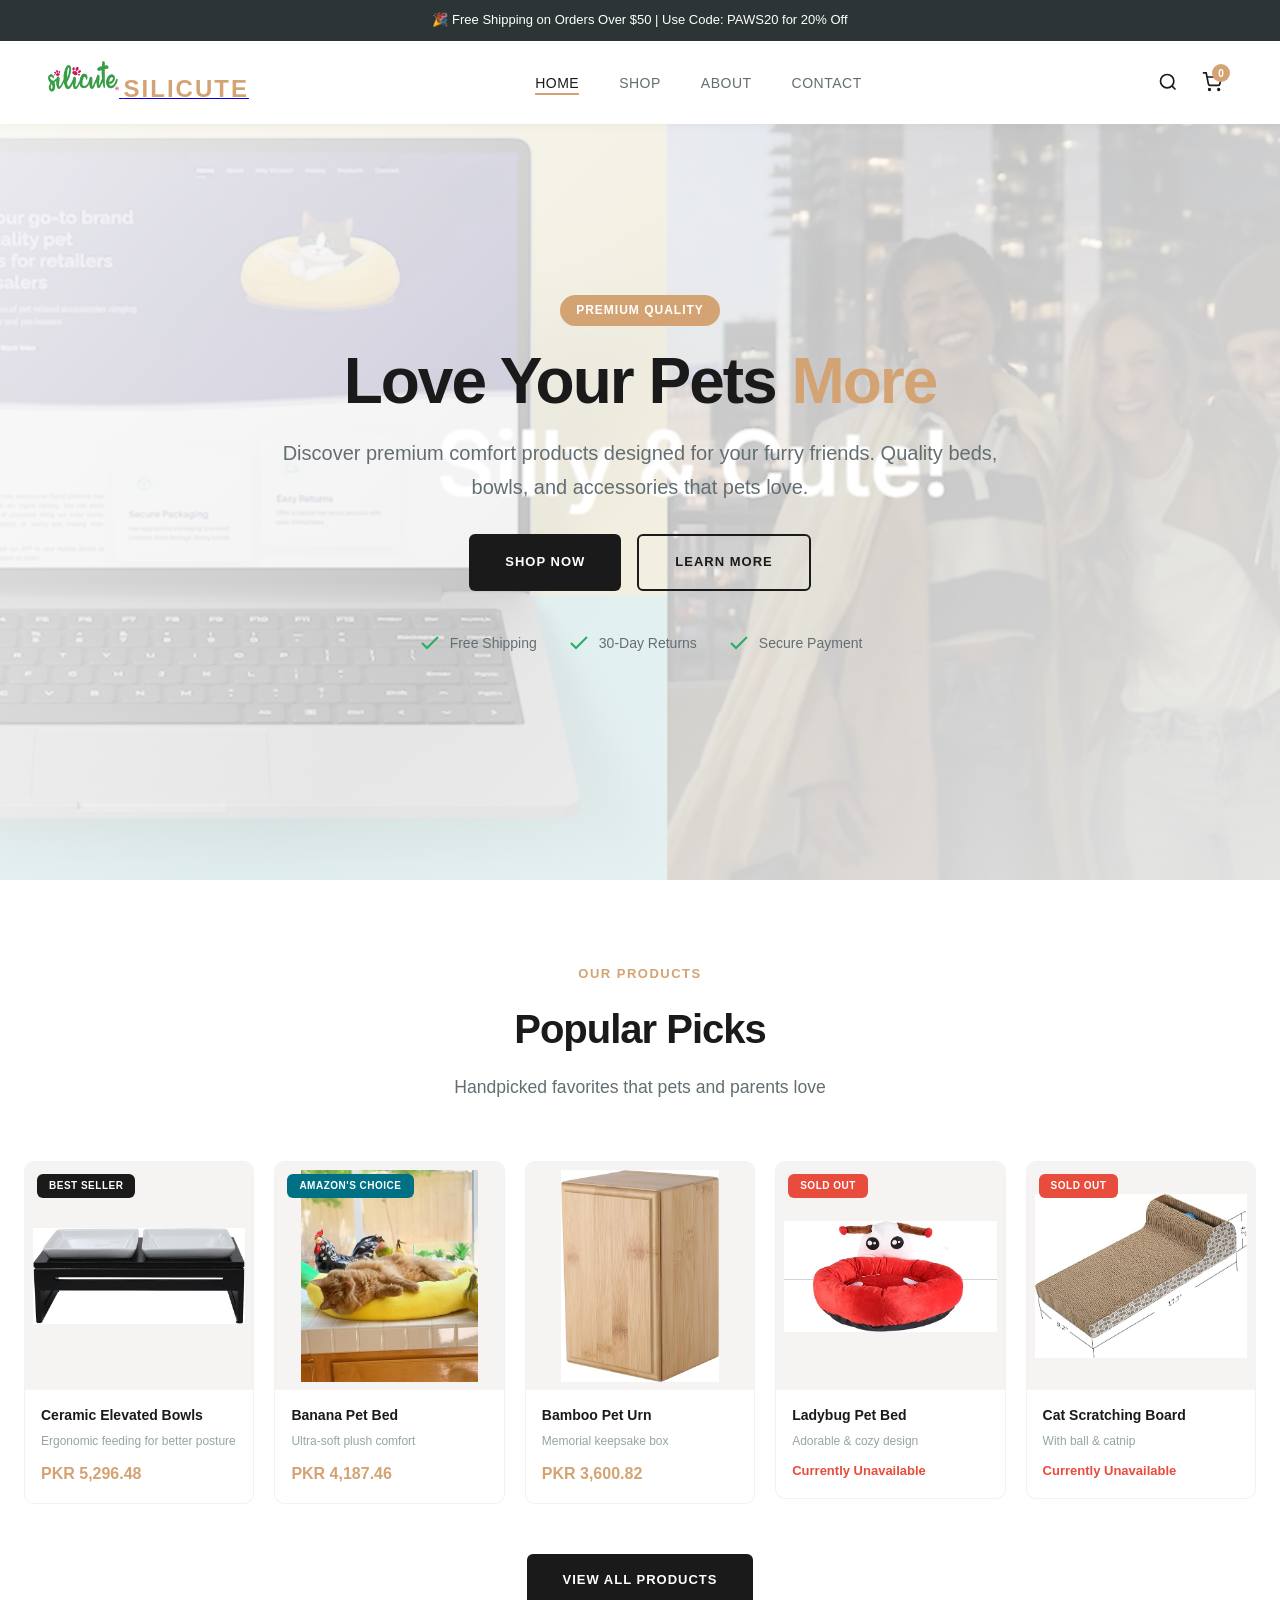
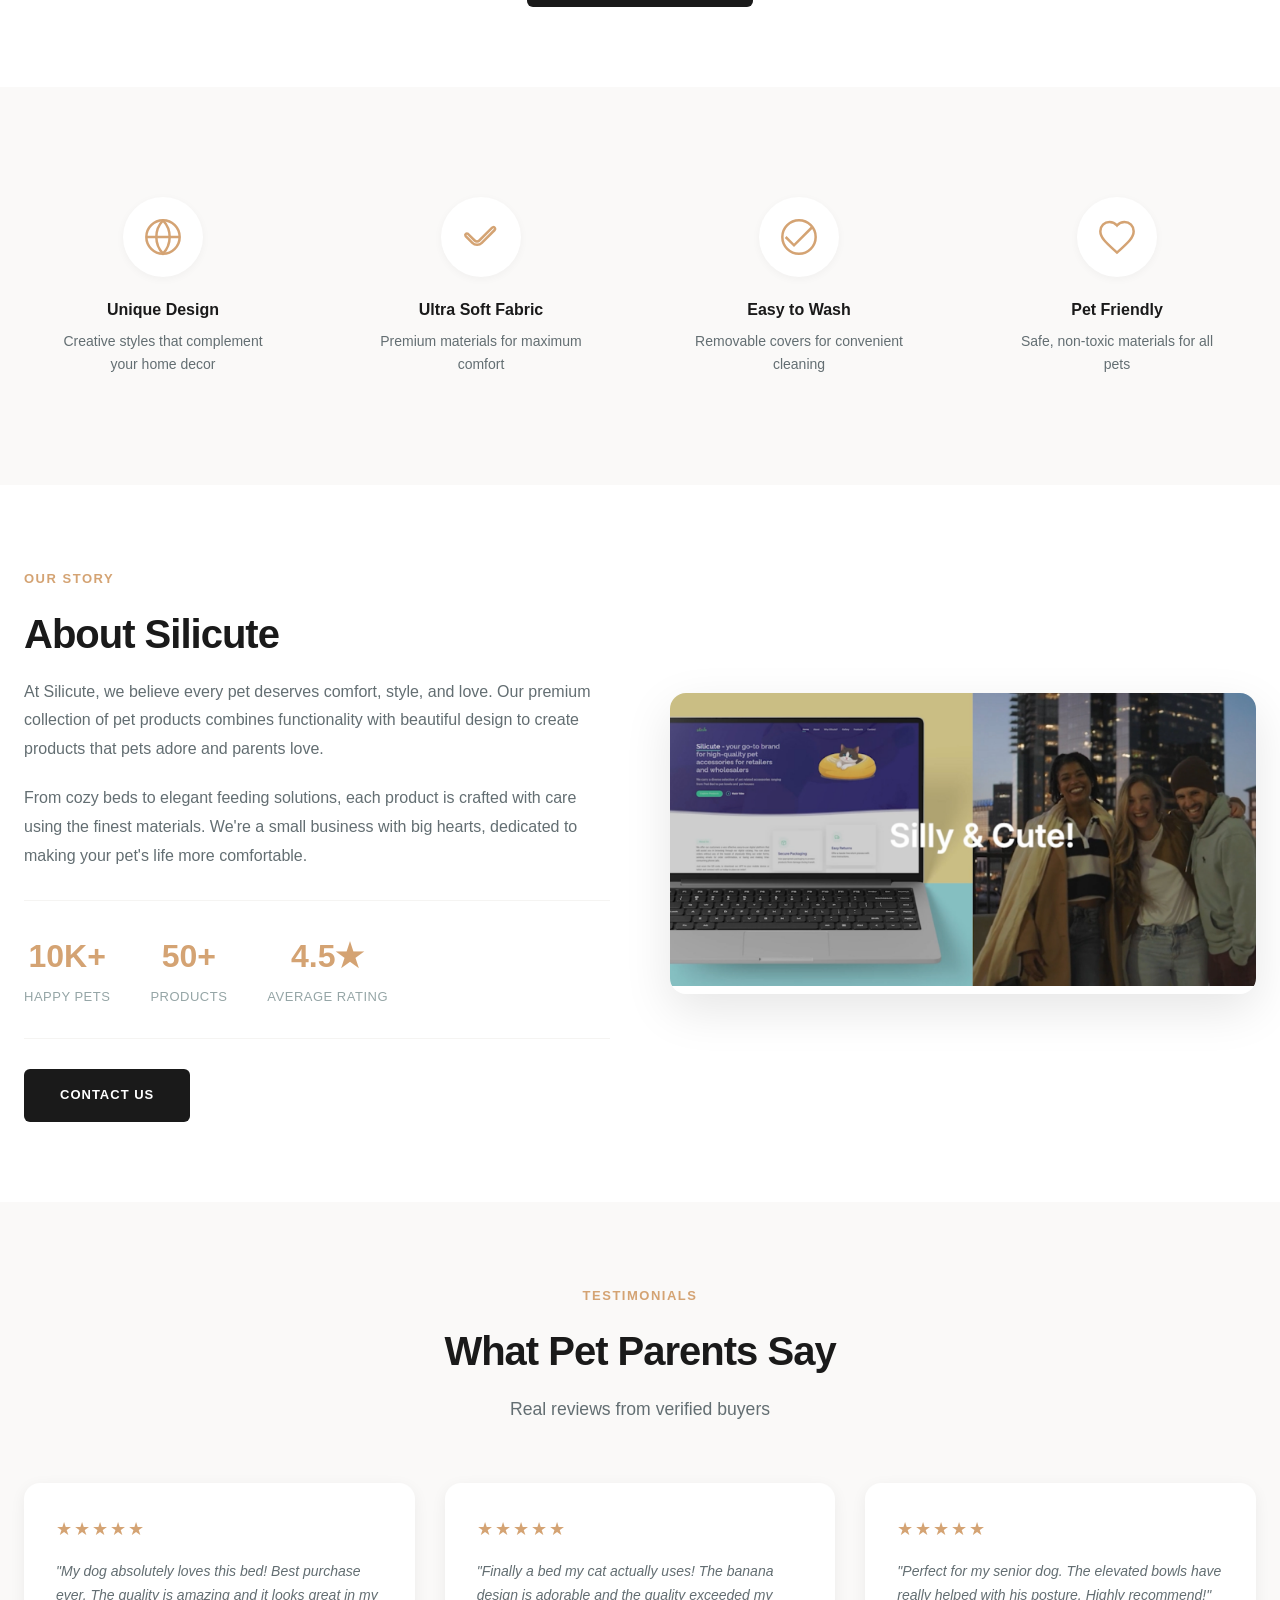
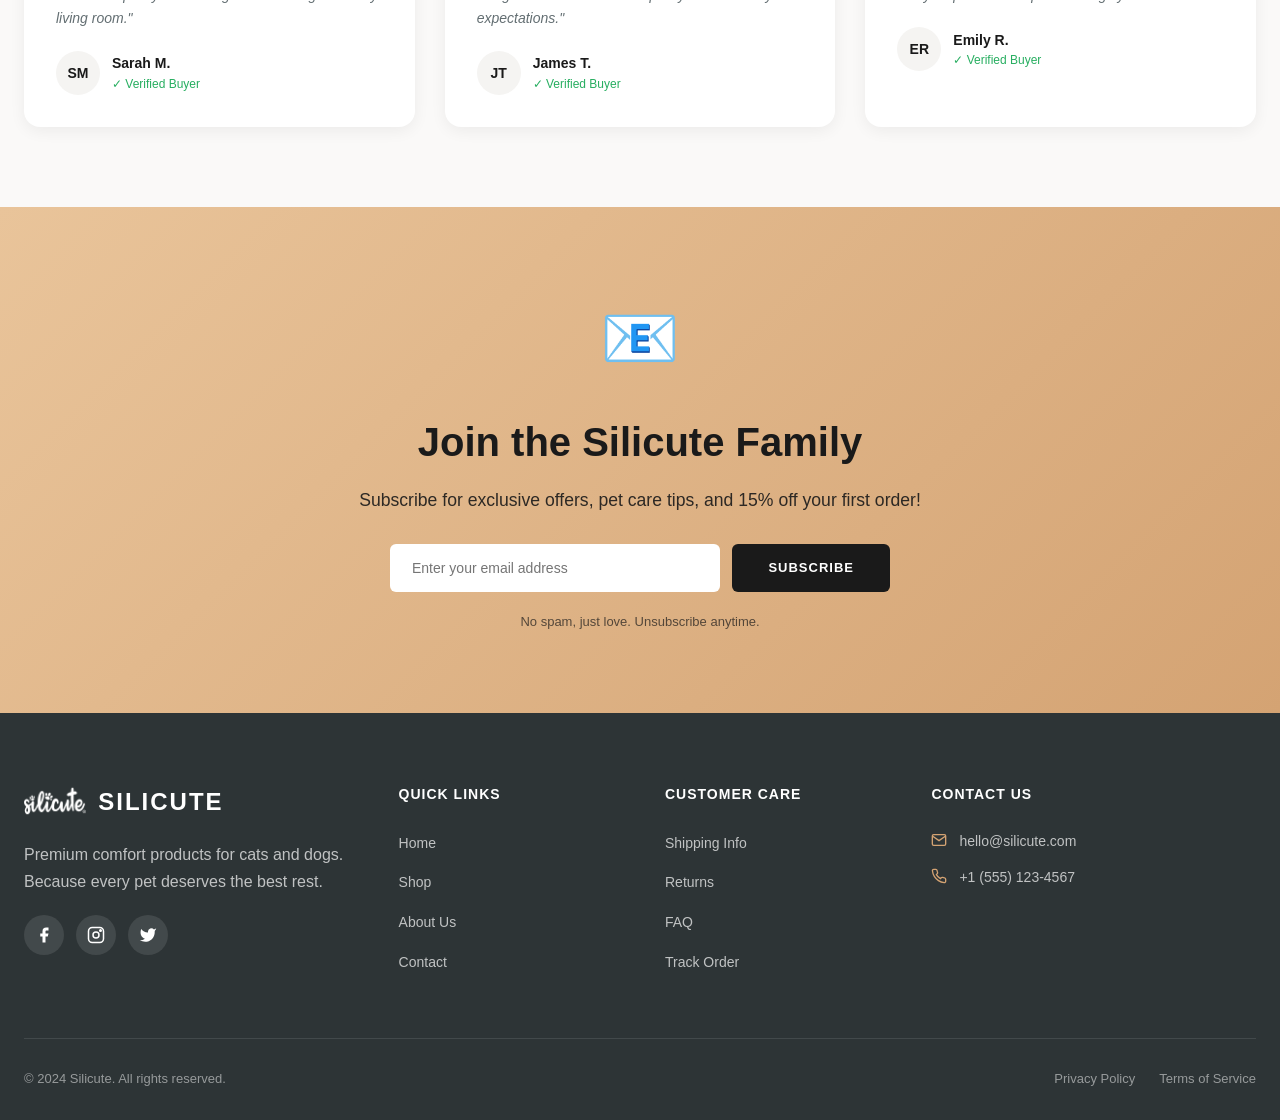
==== index.html @ 195d75b4 "first commit" ====
<!DOCTYPE html>
<html lang="en">
<head>
    <meta charset="UTF-8">
    <meta name="viewport" content="width=device-width, initial-scale=1.0">
    <title>Silicute - Premium Pet Comfort Products | Free Shipping</title>
    <meta name="description" content="Shop premium pet comfort products at Silicute. Dog beds, cat beds, pet bowls, urns & more. Free shipping on orders over $50.">
    <link rel="stylesheet" href="css/style.css">
</head>
<body>

    <!-- ============================================
         HEADER / NAVIGATION
    ============================================= -->
    <header class="header" id="header">
        <div class="top-bar">
            <div class="container">
                <p>🎉 Free Shipping on Orders Over $50 | Use Code: PAWS20 for 20% Off</p>
            </div>
        </div>
        <div class="container">
            <nav class="navbar">
                <div class="logo">
                    <a href="index.html">
                        <img src="images/logo.png" alt="Silicute" class="logo-img">
                        <span class="logo-text">SILICUTE</span>
                    </a>
                </div>

                <ul class="nav-menu" id="navMenu">
                    <li><a href="#home" class="nav-link active">Home</a></li>
                    <li><a href="#shop" class="nav-link">Shop</a></li>
                    <li><a href="#about" class="nav-link">About</a></li>
                    <li><a href="#contact" class="nav-link">Contact</a></li>
                </ul>

                <div class="nav-icons">
                    <button class="icon-btn search-btn" aria-label="Search">
                        <svg width="20" height="20" viewBox="0 0 24 24" fill="none" stroke="currentColor" stroke-width="2">
                            <circle cx="11" cy="11" r="8"></circle>
                            <path d="M21 21l-4.35-4.35"></path>
                        </svg>
                    </button>
                    <button class="icon-btn cart-btn" aria-label="Cart">
                        <svg width="20" height="20" viewBox="0 0 24 24" fill="none" stroke="currentColor" stroke-width="2">
                            <circle cx="9" cy="21" r="1"></circle>
                            <circle cx="20" cy="21" r="1"></circle>
                            <path d="M1 1h4l2.68 13.39a2 2 0 0 0 2 1.61h9.72a2 2 0 0 0 2-1.61L23 6H6"></path>
                        </svg>
                        <span class="cart-count">0</span>
                    </button>
                    <button class="mobile-toggle" id="mobileToggle">
                        <span></span>
                        <span></span>
                        <span></span>
                    </button>
                </div>
            </nav>
        </div>
    </header>

    <!-- ============================================
         HERO SECTION
    ============================================= -->
    <section class="hero" id="home">
        <div class="hero-bg">
            <img src="images/banner.jpg" alt="Happy pets with Silicute products">
            <div class="hero-overlay"></div>
        </div>
        <div class="container">
            <div class="hero-content">
                <span class="hero-tag">Premium Quality</span>
                <h1 class="hero-title">Love Your Pets <span>More</span></h1>
                <p class="hero-subtitle">Discover premium comfort products designed for your furry friends. Quality beds, bowls, and accessories that pets love.</p>
                <div class="hero-buttons">
                    <a href="#shop" class="btn btn-primary">Shop Now</a>
                    <a href="#about" class="btn btn-outline">Learn More</a>
                </div>
                <div class="hero-features">
                    <div class="hero-feature">
                        <svg width="24" height="24" viewBox="0 0 24 24" fill="none" stroke="currentColor" stroke-width="2">
                            <polyline points="20 6 9 17 4 12"></polyline>
                        </svg>
                        <span>Free Shipping</span>
                    </div>
                    <div class="hero-feature">
                        <svg width="24" height="24" viewBox="0 0 24 24" fill="none" stroke="currentColor" stroke-width="2">
                            <polyline points="20 6 9 17 4 12"></polyline>
                        </svg>
                        <span>30-Day Returns</span>
                    </div>
                    <div class="hero-feature">
                        <svg width="24" height="24" viewBox="0 0 24 24" fill="none" stroke="currentColor" stroke-width="2">
                            <polyline points="20 6 9 17 4 12"></polyline>
                        </svg>
                        <span>Secure Payment</span>
                    </div>
                </div>
            </div>
        </div>
    </section>

    <!-- ============================================
         POPULAR PICKS SECTION
    ============================================= -->
    <section class="popular-picks section" id="shop">
        <div class="container">
            <div class="section-header">
                <span class="section-tag">Our Products</span>
                <h2 class="section-title">Popular Picks</h2>
                <p class="section-subtitle">Handpicked favorites that pets and parents love</p>
            </div>

            <div class="products-grid">
                <!-- Product 1 -->
                <a href="product-detail.html" class="product-card-link">
                    <div class="product-card">
                        <div class="product-image">
                            <img src="images/product-1 (1).jpg" alt="Ceramic Elevated Bowls">
                            <span class="badge">Best Seller</span>
                        </div>
                        <div class="product-info">
                            <h3 class="product-name">Ceramic Elevated Bowls</h3>
                            <p class="product-desc">Ergonomic feeding for better posture</p>
                            <div class="product-price">PKR 5,296.48</div>
                        </div>
                    </div>
                </a>

                <!-- Product 2 -->
                <a href="product-detail-2.html" class="product-card-link">
                    <div class="product-card">
                        <div class="product-image">
                            <img src="images/Product2(1).jpg" alt="Banana Pet Bed">
                            <span class="badge amazon">Amazon's Choice</span>
                        </div>
                        <div class="product-info">
                            <h3 class="product-name">Banana Pet Bed</h3>
                            <p class="product-desc">Ultra-soft plush comfort</p>
                            <div class="product-price">PKR 4,187.46</div>
                        </div>
                    </div>
                </a>

                <!-- Product 3 -->
                <a href="product-detail-3.html" class="product-card-link">
                    <div class="product-card">
                        <div class="product-image">
                            <img src="images/Product3(1).jpg" alt="Bamboo Pet Urn">
                        </div>
                        <div class="product-info">
                            <h3 class="product-name">Bamboo Pet Urn</h3>
                            <p class="product-desc">Memorial keepsake box</p>
                            <div class="product-price">PKR 3,600.82</div>
                        </div>
                    </div>
                </a>

                <!-- Product 4 -->
                <a href="product-detail-4.html" class="product-card-link">
                    <div class="product-card">
                        <div class="product-image">
                            <img src="images/Product4(1).jpg" alt="Ladybug Pet Bed">
                            <span class="badge sold-out">Sold Out</span>
                        </div>
                        <div class="product-info">
                            <h3 class="product-name">Ladybug Pet Bed</h3>
                            <p class="product-desc">Adorable & cozy design</p>
                            <div class="product-price sold-out-text">Currently Unavailable</div>
                        </div>
                    </div>
                </a>

                <!-- Product 5 -->
                <a href="product-detail-5.html" class="product-card-link">
                    <div class="product-card">
                        <div class="product-image">
                            <img src="images/Product5(1).jpg" alt="Cat Scratching Board">
                            <span class="badge sold-out">Sold Out</span>
                        </div>
                        <div class="product-info">
                            <h3 class="product-name">Cat Scratching Board</h3>
                            <p class="product-desc">With ball & catnip</p>
                            <div class="product-price sold-out-text">Currently Unavailable</div>
                        </div>
                    </div>
                </a>
            </div>

            <div class="section-cta">
                <a href="#shop" class="btn btn-primary">View All Products</a>
            </div>
        </div>
    </section>

    <!-- ============================================
         FEATURES SECTION
    ============================================= -->
    <section class="features section">
        <div class="container">
            <div class="features-grid">
                <div class="feature-item">
                    <div class="feature-icon">
                        <svg width="40" height="40" viewBox="0 0 24 24" fill="none" stroke="currentColor" stroke-width="1.5">
                            <circle cx="12" cy="12" r="10"></circle>
                            <path d="M12 2a14.5 14.5 0 0 0 0 20 14.5 14.5 0 0 0 0-20"></path>
                            <path d="M2 12h20"></path>
                        </svg>
                    </div>
                    <h3>Unique Design</h3>
                    <p>Creative styles that complement your home decor</p>
                </div>
                <div class="feature-item">
                    <div class="feature-icon">
                        <svg width="40" height="40" viewBox="0 0 24 24" fill="none" stroke="currentColor" stroke-width="1.5">
                            <path d="M20.2 7.8l-7.7 7.7a4 4 0 0 1-5.7 0l-4-4a1 1 0 0 1 1.4-1.4l4 4a2 2 0 0 0 2.8 0l7.7-7.7a1 1 0 0 1 1.5 1.4z"></path>
                        </svg>
                    </div>
                    <h3>Ultra Soft Fabric</h3>
                    <p>Premium materials for maximum comfort</p>
                </div>
                <div class="feature-item">
                    <div class="feature-icon">
                        <svg width="40" height="40" viewBox="0 0 24 24" fill="none" stroke="currentColor" stroke-width="1.5">
                            <polyline points="20 6 9 17 4 12"></polyline>
                            <circle cx="12" cy="12" r="10"></circle>
                        </svg>
                    </div>
                    <h3>Easy to Wash</h3>
                    <p>Removable covers for convenient cleaning</p>
                </div>
                <div class="feature-item">
                    <div class="feature-icon">
                        <svg width="40" height="40" viewBox="0 0 24 24" fill="none" stroke="currentColor" stroke-width="1.5">
                            <path d="M12 21.35l-1.45-1.32C5.4 15.36 2 12.28 2 8.5 2 5.42 4.42 3 7.5 3c1.74 0 3.41.81 4.5 2.09C13.09 3.81 14.76 3 16.5 3 19.58 3 22 5.42 22 8.5c0 3.78-3.4 6.86-8.55 11.54L12 21.35z"></path>
                        </svg>
                    </div>
                    <h3>Pet Friendly</h3>
                    <p>Safe, non-toxic materials for all pets</p>
                </div>
            </div>
        </div>
    </section>

    <!-- ============================================
         ABOUT SECTION
    ============================================= -->
    <section class="about section" id="about">
        <div class="container">
            <div class="about-grid">
                <div class="about-content">
                    <span class="section-tag">Our Story</span>
                    <h2 class="section-title">About Silicute</h2>
                    <p class="about-text">
                        At Silicute, we believe every pet deserves comfort, style, and love. 
                        Our premium collection of pet products combines functionality with 
                        beautiful design to create products that pets adore and parents love.
                    </p>
                    <p class="about-text">
                        From cozy beds to elegant feeding solutions, each product is crafted 
                        with care using the finest materials. We're a small business with 
                        big hearts, dedicated to making your pet's life more comfortable.
                    </p>
                    <div class="about-stats">
                        <div class="stat">
                            <span class="stat-number">10K+</span>
                            <span class="stat-label">Happy Pets</span>
                        </div>
                        <div class="stat">
                            <span class="stat-number">50+</span>
                            <span class="stat-label">Products</span>
                        </div>
                        <div class="stat">
                            <span class="stat-number">4.5★</span>
                            <span class="stat-label">Average Rating</span>
                        </div>
                    </div>
                    <a href="#contact" class="btn btn-primary">Contact Us</a>
                </div>
                <div class="about-image">
                    <img src="images/banner.jpg" alt="About Silicute">
                </div>
            </div>
        </div>
    </section>

    <!-- ============================================
         TESTIMONIALS SECTION
    ============================================= -->
    <section class="testimonials section">
        <div class="container">
            <div class="section-header">
                <span class="section-tag">Testimonials</span>
                <h2 class="section-title">What Pet Parents Say</h2>
                <p class="section-subtitle">Real reviews from verified buyers</p>
            </div>

            <div class="testimonials-grid">
                <div class="testimonial-card">
                    <div class="testimonial-rating">★★★★★</div>
                    <p class="testimonial-text">"My dog absolutely loves this bed! Best purchase ever. The quality is amazing and it looks great in my living room."</p>
                    <div class="testimonial-author">
                        <div class="author-avatar">SM</div>
                        <div class="author-info">
                            <span class="author-name">Sarah M.</span>
                            <span class="verified">✓ Verified Buyer</span>
                        </div>
                    </div>
                </div>

                <div class="testimonial-card">
                    <div class="testimonial-rating">★★★★★</div>
                    <p class="testimonial-text">"Finally a bed my cat actually uses! The banana design is adorable and the quality exceeded my expectations."</p>
                    <div class="testimonial-author">
                        <div class="author-avatar">JT</div>
                        <div class="author-info">
                            <span class="author-name">James T.</span>
                            <span class="verified">✓ Verified Buyer</span>
                        </div>
                    </div>
                </div>

                <div class="testimonial-card">
                    <div class="testimonial-rating">★★★★★</div>
                    <p class="testimonial-text">"Perfect for my senior dog. The elevated bowls have really helped with his posture. Highly recommend!"</p>
                    <div class="testimonial-author">
                        <div class="author-avatar">ER</div>
                        <div class="author-info">
                            <span class="author-name">Emily R.</span>
                            <span class="verified">✓ Verified Buyer</span>
                        </div>
                    </div>
                </div>
            </div>
        </div>
    </section>

    <!-- ============================================
         NEWSLETTER SECTION
    ============================================= -->
    <section class="newsletter section">
        <div class="container">
            <div class="newsletter-content">
                <div class="newsletter-icon">📧</div>
                <h2 class="newsletter-title">Join the Silicute Family</h2>
                <p class="newsletter-desc">Subscribe for exclusive offers, pet care tips, and 15% off your first order!</p>
                <form class="newsletter-form" id="newsletterForm">
                    <div class="form-group">
                        <input type="email" class="email-input" id="emailInput" placeholder="Enter your email address" required>
                        <button type="submit" class="btn btn-primary">Subscribe</button>
                    </div>
                </form>
                <p class="newsletter-note">No spam, just love. Unsubscribe anytime.</p>
            </div>
        </div>
    </section>

    <!-- ============================================
         FOOTER
    ============================================= -->
    <footer class="footer" id="contact">
        <div class="container">
            <div class="footer-grid">
                <div class="footer-col">
                    <div class="footer-logo">
                        <img src="images/logo.png" alt="Silicute">
                        <span class="logo-text">SILICUTE</span>
                    </div>
                    <p class="footer-desc">Premium comfort products for cats and dogs. Because every pet deserves the best rest.</p>
                    <div class="social-links">
                        <a href="#" class="social-link" aria-label="Facebook">
                            <svg width="18" height="18" viewBox="0 0 24 24" fill="currentColor">
                                <path d="M18 2h-3a5 5 0 0 0-5 5v3H7v4h3v8h4v-8h3l1-4h-4V7a1 1 0 0 1 1-1h3z"/>
                            </svg>
                        </a>
                        <a href="#" class="social-link" aria-label="Instagram">
                            <svg width="18" height="18" viewBox="0 0 24 24" fill="none" stroke="currentColor" stroke-width="2">
                                <rect x="2" y="2" width="20" height="20" rx="5"/>
                                <circle cx="12" cy="12" r="4"/>
                                <circle cx="18" cy="6" r="1" fill="currentColor"/>
                            </svg>
                        </a>
                        <a href="#" class="social-link" aria-label="Twitter">
                            <svg width="18" height="18" viewBox="0 0 24 24" fill="currentColor">
                                <path d="M23 3a10.9 10.9 0 0 1-3.14 1.53 4.48 4.48 0 0 0-7.86 3v1A10.66 10.66 0 0 1 3 4s-4 9 5 13a11.64 11.64 0 0 1-7 2c9 5 20 0 20-11.5a4.5 4.5 0 0 0-.08-.83A7.72 7.72 0 0 0 23 3z"/>
                            </svg>
                        </a>
                    </div>
                </div>

                <div class="footer-col">
                    <h4>Quick Links</h4>
                    <ul>
                        <li><a href="#home">Home</a></li>
                        <li><a href="#shop">Shop</a></li>
                        <li><a href="#about">About Us</a></li>
                        <li><a href="#contact">Contact</a></li>
                    </ul>
                </div>

                <div class="footer-col">
                    <h4>Customer Care</h4>
                    <ul>
                        <li><a href="#">Shipping Info</a></li>
                        <li><a href="#">Returns</a></li>
                        <li><a href="#">FAQ</a></li>
                        <li><a href="#">Track Order</a></li>
                    </ul>
                </div>

                <div class="footer-col">
                    <h4>Contact Us</h4>
                    <ul class="contact-list">
                        <li>
                            <svg width="16" height="16" viewBox="0 0 24 24" fill="none" stroke="currentColor" stroke-width="2">
                                <path d="M4 4h16c1.1 0 2 .9 2 2v12c0 1.1-.9 2-2 2H4c-1.1 0-2-.9-2-2V6c0-1.1.9-2 2-2z"></path>
                                <polyline points="22,6 12,13 2,6"></polyline>
                            </svg>
                            <span>hello@silicute.com</span>
                        </li>
                        <li>
                            <svg width="16" height="16" viewBox="0 0 24 24" fill="none" stroke="currentColor" stroke-width="2">
                                <path d="M22 16.92v3a2 2 0 0 1-2.18 2 19.79 19.79 0 0 1-8.63-3.07 19.5 19.5 0 0 1-6-6 19.79 19.79 0 0 1-3.07-8.67A2 2 0 0 1 4.11 2h3a2 2 0 0 1 2 1.72 12.84 12.84 0 0 0 .7 2.81 2 2 0 0 1-.45 2.11L8.09 9.91a16 16 0 0 0 6 6l1.27-1.27a2 2 0 0 1 2.11-.45 12.84 12.84 0 0 0 2.81.7A2 2 0 0 1 22 16.92z"></path>
                            </svg>
                            <span>+1 (555) 123-4567</span>
                        </li>
                    </ul>
                </div>
            </div>

            <div class="footer-bottom">
                <p>&copy; 2024 Silicute. All rights reserved.</p>
                <div class="footer-legal">
                    <a href="#">Privacy Policy</a>
                    <a href="#">Terms of Service</a>
                </div>
            </div>
        </div>
    </footer>

    <!-- Toast Notification -->
    <div class="toast" id="toast">
        <span class="toast-icon">✓</span>
        <span class="toast-msg">Added to cart!</span>
    </div>

    <script src="js/script.js"></script>
</body>
</html>
---- css/style.css ----
/* ============================================
   SILICUTE - Premium Pet Comfort Products
   Professional E-commerce Design
   ============================================ */

:root {
    /* Colors */
    --primary: #2d3436;
    --primary-dark: #1a1a1a;
    --accent: #d4a373;
    --accent-light: #e9c49a;
    --accent-dark: #b8956a;
    
    --text-dark: #1a1a1a;
    --text-medium: #636e72;
    --text-light: #95a5a6;
    
    --bg-white: #ffffff;
    --bg-off-white: #faf9f8;
    --bg-light: #f5f4f2;
    
    --success: #27ae60;
    --warning: #f39c12;
    --danger: #e74c3c;
    
    /* Spacing */
    --container-width: 1320px;
    --section-padding: 80px;
    
    /* Radius */
    --radius-sm: 6px;
    --radius-md: 10px;
    --radius-lg: 16px;
    --radius-xl: 24px;
    
    /* Shadows */
    --shadow-sm: 0 2px 8px rgba(0,0,0,0.04);
    --shadow-md: 0 4px 16px rgba(0,0,0,0.06);
    --shadow-lg: 0 8px 32px rgba(0,0,0,0.08);
    --shadow-xl: 0 16px 48px rgba(0,0,0,0.1);
    
    /* Transitions */
    --transition-fast: 0.2s ease;
    --transition-normal: 0.3s ease;
    --transition-slow: 0.5s ease;
}

* {
    margin: 0;
    padding: 0;
    box-sizing: border-box;
}

html {
    scroll-behavior: smooth;
    font-size: 16px;
}

body {
    font-family: -apple-system, BlinkMacSystemFont, 'Segoe UI', Roboto, Oxygen, Ubuntu, sans-serif;
    background: var(--bg-white);
    color: var(--text-dark);
    line-height: 1.6;
    overflow-x: hidden;
}

.container {
    max-width: var(--container-width);
    margin: 0 auto;
    padding: 0 24px;
}

.section {
    padding: var(--section-padding) 0;
}

/* ============================================
   HEADER
   ============================================ */
.header {
    position: fixed;
    top: 0;
    left: 0;
    right: 0;
    background: var(--bg-white);
    z-index: 1000;
    box-shadow: var(--shadow-sm);
}

.top-bar {
    background: var(--primary);
    color: var(--bg-white);
    padding: 10px 0;
    text-align: center;
    font-size: 13px;
    font-weight: 500;
}

.navbar {
    display: flex;
    justify-content: space-between;
    align-items: center;
    padding: 16px 24px;
}

.logo {
    display: flex;
    align-items: center;
    gap: 12px;
}

.logo-img {
    height: 40px;
    width: auto;
}

.logo-text {
    font-size: 1.5rem;
    font-weight: 700;
    color: var(--accent);
    letter-spacing: 2px;
}

.nav-menu {
    display: flex;
    list-style: none;
    gap: 40px;
}

.nav-link {
    text-decoration: none;
    color: var(--text-medium);
    font-size: 14px;
    font-weight: 500;
    text-transform: uppercase;
    letter-spacing: 0.5px;
    transition: color var(--transition-fast);
    position: relative;
}

.nav-link::after {
    content: '';
    position: absolute;
    bottom: -4px;
    left: 0;
    width: 0;
    height: 2px;
    background: var(--accent);
    transition: width var(--transition-normal);
}

.nav-link:hover,
.nav-link.active {
    color: var(--text-dark);
}

.nav-link:hover::after,
.nav-link.active::after {
    width: 100%;
}

.nav-icons {
    display: flex;
    align-items: center;
    gap: 4px;
}

.icon-btn {
    background: none;
    border: none;
    padding: 10px;
    cursor: pointer;
    color: var(--text-dark);
    transition: color var(--transition-fast);
    display: flex;
    align-items: center;
    justify-content: center;
}

.icon-btn:hover {
    color: var(--accent);
}

.cart-btn {
    position: relative;
}

.cart-count {
    position: absolute;
    top: 2px;
    right: 2px;
    background: var(--accent);
    color: var(--bg-white);
    font-size: 10px;
    font-weight: 700;
    min-width: 18px;
    height: 18px;
    border-radius: 50%;
    display: flex;
    align-items: center;
    justify-content: center;
}

.mobile-toggle {
    display: none;
    flex-direction: column;
    gap: 5px;
    background: none;
    border: none;
    cursor: pointer;
    padding: 8px;
}

.mobile-toggle span {
    width: 24px;
    height: 2px;
    background: var(--text-dark);
    transition: all var(--transition-fast);
}

/* ============================================
   HERO SECTION
   ============================================ */
.hero {
    position: relative;
    min-height: 90vh;
    display: flex;
    align-items: center;
    margin-top: 70px;
    overflow: hidden;
}

.hero-bg {
    position: absolute;
    top: 0;
    left: 0;
    width: 100%;
    height: 100%;
    z-index: -1;
}

.hero-bg img {
    width: 100%;
    height: 100%;
    object-fit: cover;
}

.hero-overlay {
    position: absolute;
    top: 0;
    left: 0;
    width: 100%;
    height: 100%;
    background: linear-gradient(135deg, rgba(255,255,255,0.9) 0%, rgba(255,255,255,0.75) 50%, rgba(255,255,255,0.85) 100%);
}

.hero-content {
    text-align: center;
    max-width: 800px;
    margin: 0 auto;
    padding: 60px 20px;
}

.hero-tag {
    display: inline-block;
    background: var(--accent);
    color: var(--bg-white);
    padding: 6px 16px;
    font-size: 12px;
    font-weight: 600;
    text-transform: uppercase;
    letter-spacing: 1px;
    border-radius: var(--radius-xl);
    margin-bottom: 20px;
}

.hero-title {
    font-size: 4rem;
    font-weight: 700;
    line-height: 1.1;
    margin-bottom: 20px;
    letter-spacing: -2px;
}

.hero-title span {
    color: var(--accent);
}

.hero-subtitle {
    font-size: 1.25rem;
    color: var(--text-medium);
    margin-bottom: 30px;
    line-height: 1.7;
}

.hero-buttons {
    display: flex;
    gap: 16px;
    justify-content: center;
    margin-bottom: 40px;
}

.hero-features {
    display: flex;
    gap: 30px;
    justify-content: center;
    flex-wrap: wrap;
}

.hero-feature {
    display: flex;
    align-items: center;
    gap: 8px;
    font-size: 14px;
    font-weight: 500;
    color: var(--text-medium);
}

.hero-feature svg {
    color: var(--success);
}

/* ============================================
   BUTTONS
   ============================================ */
.btn {
    display: inline-flex;
    align-items: center;
    justify-content: center;
    gap: 10px;
    padding: 16px 36px;
    font-size: 13px;
    font-weight: 600;
    text-decoration: none;
    border: none;
    cursor: pointer;
    text-transform: uppercase;
    letter-spacing: 1px;
    transition: all var(--transition-normal);
    border-radius: var(--radius-sm);
}

.btn-primary {
    background: var(--text-dark);
    color: var(--bg-white);
}

.btn-primary:hover {
    background: var(--accent);
    transform: translateY(-2px);
}

.btn-outline {
    background: transparent;
    color: var(--text-dark);
    border: 2px solid var(--text-dark);
}

.btn-outline:hover {
    background: var(--text-dark);
    color: var(--bg-white);
}

/* ============================================
   SECTION HEADERS
   ============================================ */
.section-header {
    text-align: center;
    margin-bottom: 60px;
}

.section-tag {
    display: inline-block;
    color: var(--accent);
    font-size: 13px;
    font-weight: 600;
    text-transform: uppercase;
    letter-spacing: 1.5px;
    margin-bottom: 12px;
}

.section-title {
    font-size: 2.5rem;
    font-weight: 600;
    margin-bottom: 12px;
    letter-spacing: -1px;
}

.section-subtitle {
    font-size: 1.1rem;
    color: var(--text-medium);
    max-width: 600px;
    margin: 0 auto;
}

.section-cta {
    text-align: center;
    margin-top: 50px;
}

/* ============================================
   PRODUCTS GRID
   ============================================ */
.products-grid {
    display: grid;
    grid-template-columns: repeat(5, 1fr);
    gap: 20px;
}

.product-card-link {
    text-decoration: none;
    color: inherit;
    display: block;
}

.product-card {
    background: var(--bg-white);
    border-radius: var(--radius-md);
    overflow: hidden;
    transition: all var(--transition-normal);
    border: 1px solid rgba(0,0,0,0.05);
}

.product-card-link:hover .product-card {
    transform: translateY(-6px);
    box-shadow: var(--shadow-lg);
}

.product-image {
    position: relative;
    aspect-ratio: 1;
    background: var(--bg-light);
    overflow: hidden;
    padding: 8px;
}

.product-image img {
    width: 100%;
    height: 100%;
    object-fit: contain;
    transition: transform var(--transition-slow);
}

.product-card-link:hover .product-image img {
    transform: scale(1.05);
}

.badge {
    position: absolute;
    top: 12px;
    left: 12px;
    background: var(--text-dark);
    color: var(--bg-white);
    padding: 4px 12px;
    font-size: 10px;
    font-weight: 600;
    text-transform: uppercase;
    letter-spacing: 0.5px;
    border-radius: var(--radius-sm);
}

.badge.amazon {
    background: #007185;
}

.badge.sold-out {
    background: var(--danger);
}

.product-info {
    padding: 16px;
}

.product-name {
    font-size: 14px;
    font-weight: 600;
    color: var(--text-dark);
    margin-bottom: 6px;
    line-height: 1.4;
}

.product-desc {
    font-size: 12px;
    color: var(--text-light);
    margin-bottom: 10px;
}

.product-price {
    font-size: 16px;
    font-weight: 700;
    color: var(--accent);
}

.product-price.sold-out-text {
    color: var(--danger);
    font-size: 13px;
}

/* ============================================
   FEATURES SECTION
   ============================================ */
.features {
    background: var(--bg-off-white);
}

.features-grid {
    display: grid;
    grid-template-columns: repeat(4, 1fr);
    gap: 40px;
}

.feature-item {
    text-align: center;
    padding: 30px;
}

.feature-icon {
    width: 80px;
    height: 80px;
    margin: 0 auto 20px;
    background: var(--bg-white);
    border-radius: 50%;
    display: flex;
    align-items: center;
    justify-content: center;
    color: var(--accent);
    box-shadow: var(--shadow-sm);
}

.feature-item h3 {
    font-size: 16px;
    font-weight: 600;
    margin-bottom: 8px;
}

.feature-item p {
    font-size: 14px;
    color: var(--text-medium);
}

/* ============================================
   ABOUT SECTION
   ============================================ */
.about-grid {
    display: grid;
    grid-template-columns: 1fr 1fr;
    gap: 60px;
    align-items: center;
}

.about-content .section-title {
    text-align: left;
}

.about-text {
    font-size: 1rem;
    color: var(--text-medium);
    line-height: 1.8;
    margin-bottom: 20px;
}

.about-stats {
    display: flex;
    gap: 40px;
    margin: 30px 0;
    padding: 30px 0;
    border-top: 1px solid var(--bg-light);
    border-bottom: 1px solid var(--bg-light);
}

.stat {
    text-align: center;
}

.stat-number {
    display: block;
    font-size: 2rem;
    font-weight: 700;
    color: var(--accent);
}

.stat-label {
    font-size: 13px;
    color: var(--text-light);
    text-transform: uppercase;
    letter-spacing: 0.5px;
}

.about-image {
    border-radius: var(--radius-lg);
    overflow: hidden;
    box-shadow: var(--shadow-xl);
}

.about-image img {
    width: 100%;
    height: 100%;
    object-fit: cover;
}

/* ============================================
   TESTIMONIALS
   ============================================ */
.testimonials {
    background: var(--bg-off-white);
}

.testimonials-grid {
    display: grid;
    grid-template-columns: repeat(3, 1fr);
    gap: 30px;
}

.testimonial-card {
    background: var(--bg-white);
    padding: 32px;
    border-radius: var(--radius-lg);
    box-shadow: var(--shadow-md);
    transition: all var(--transition-normal);
}

.testimonial-card:hover {
    transform: translateY(-5px);
    box-shadow: var(--shadow-xl);
}

.testimonial-rating {
    color: var(--accent);
    font-size: 18px;
    margin-bottom: 16px;
    letter-spacing: 2px;
}

.testimonial-text {
    font-size: 14px;
    color: var(--text-medium);
    line-height: 1.7;
    margin-bottom: 20px;
    font-style: italic;
}

.testimonial-author {
    display: flex;
    align-items: center;
    gap: 12px;
}

.author-avatar {
    width: 44px;
    height: 44px;
    background: var(--bg-light);
    border-radius: 50%;
    display: flex;
    align-items: center;
    justify-content: center;
    font-weight: 600;
    color: var(--text-dark);
    font-size: 14px;
}

.author-info {
    display: flex;
    flex-direction: column;
}

.author-name {
    font-weight: 600;
    color: var(--text-dark);
    font-size: 14px;
}

.verified {
    font-size: 12px;
    color: var(--success);
}

/* ============================================
   NEWSLETTER
   ============================================ */
.newsletter {
    background: linear-gradient(135deg, var(--accent-light), var(--accent));
}

.newsletter-content {
    text-align: center;
    max-width: 600px;
    margin: 0 auto;
}

.newsletter-icon {
    font-size: 4rem;
    margin-bottom: 20px;
}

.newsletter-title {
    font-size: 2.5rem;
    font-weight: 700;
    color: var(--text-dark);
    margin-bottom: 12px;
}

.newsletter-desc {
    font-size: 1.1rem;
    color: var(--text-dark);
    opacity: 0.9;
    margin-bottom: 30px;
}

.newsletter-form .form-group {
    display: flex;
    gap: 12px;
    max-width: 500px;
    margin: 0 auto;
}

.email-input {
    flex: 1;
    padding: 14px 20px;
    font-size: 14px;
    border: 2px solid transparent;
    border-radius: var(--radius-sm);
    outline: none;
}

.email-input:focus {
    border-color: var(--text-dark);
}

.newsletter-form .btn-primary {
    background: var(--text-dark);
}

.newsletter-note {
    font-size: 13px;
    color: var(--text-dark);
    opacity: 0.7;
    margin-top: 20px;
}

/* ============================================
   FOOTER
   ============================================ */
.footer {
    background: var(--primary);
    color: var(--bg-white);
    padding: 70px 0 30px;
}

.footer-grid {
    display: grid;
    grid-template-columns: 1.5fr 1fr 1fr 1.5fr;
    gap: 50px;
    margin-bottom: 50px;
}

.footer-logo {
    display: flex;
    align-items: center;
    gap: 12px;
    margin-bottom: 20px;
}

.footer-logo img {
    height: 35px;
    filter: brightness(0) invert(1);
}

.footer-logo .logo-text {
    color: var(--bg-white);
}

.footer-desc {
    color: rgba(255,255,255,0.7);
    line-height: 1.7;
    margin-bottom: 20px;
}

.social-links {
    display: flex;
    gap: 12px;
}

.social-link {
    width: 40px;
    height: 40px;
    background: rgba(255,255,255,0.1);
    border-radius: 50%;
    display: flex;
    align-items: center;
    justify-content: center;
    color: var(--bg-white);
    transition: all var(--transition-fast);
}

.social-link:hover {
    background: var(--accent);
    transform: translateY(-3px);
}

.footer-col h4 {
    font-size: 14px;
    font-weight: 600;
    text-transform: uppercase;
    letter-spacing: 1px;
    margin-bottom: 25px;
}

.footer-col ul {
    list-style: none;
}

.footer-col ul li {
    margin-bottom: 14px;
}

.footer-col ul li a {
    color: rgba(255,255,255,0.7);
    text-decoration: none;
    font-size: 14px;
    transition: color var(--transition-fast);
}

.footer-col ul li a:hover {
    color: var(--bg-white);
}

.contact-list li {
    display: flex;
    align-items: flex-start;
    gap: 12px;
    color: rgba(255,255,255,0.7);
    font-size: 14px;
}

.contact-list svg {
    flex-shrink: 0;
    margin-top: 2px;
    color: var(--accent);
}

.footer-bottom {
    display: flex;
    justify-content: space-between;
    align-items: center;
    padding-top: 30px;
    border-top: 1px solid rgba(255,255,255,0.1);
}

.footer-bottom p {
    color: rgba(255,255,255,0.5);
    font-size: 13px;
}

.footer-legal {
    display: flex;
    gap: 24px;
}

.footer-legal a {
    color: rgba(255,255,255,0.5);
    text-decoration: none;
    font-size: 13px;
}

.footer-legal a:hover {
    color: var(--bg-white);
}

/* ============================================
   TOAST
   ============================================ */
.toast {
    position: fixed;
    bottom: 30px;
    right: 30px;
    background: var(--text-dark);
    color: var(--bg-white);
    padding: 14px 24px;
    border-radius: var(--radius-md);
    display: flex;
    align-items: center;
    gap: 12px;
    transform: translateX(150%);
    opacity: 0;
    transition: all var(--transition-normal);
    z-index: 2000;
}

.toast.show {
    transform: translateX(0);
    opacity: 1;
}

.toast-icon {
    width: 22px;
    height: 22px;
    background: var(--success);
    border-radius: 50%;
    display: flex;
    align-items: center;
    justify-content: center;
    font-size: 12px;
    font-weight: 700;
}

/* ============================================
   RESPONSIVE
   ============================================ */
@media (max-width: 1200px) {
    .products-grid {
        grid-template-columns: repeat(3, 1fr);
    }
    
    .features-grid {
        grid-template-columns: repeat(2, 1fr);
    }
}

@media (max-width: 768px) {
    .nav-menu {
        position: fixed;
        top: 70px;
        left: 0;
        right: 0;
        background: var(--bg-white);
        flex-direction: column;
        padding: 30px;
        gap: 20px;
        transform: translateY(-150%);
        opacity: 0;
        transition: all var(--transition-normal);
    }
    
    .nav-menu.active {
        transform: translateY(0);
        opacity: 1;
    }
    
    .mobile-toggle {
        display: flex;
    }
    
    .hero-title {
        font-size: 2.5rem;
    }
    
    .hero-buttons {
        flex-direction: column;
    }
    
    .hero-features {
        flex-direction: column;
        gap: 15px;
    }
    
    .products-grid,
    .features-grid,
    .testimonials-grid {
        grid-template-columns: 1fr;
    }
    
    .about-grid {
        grid-template-columns: 1fr;
    }
    
    .about-content .section-title {
        text-align: center;
    }
    
    .about-stats {
        justify-content: center;
    }
    
    .footer-grid {
        grid-template-columns: 1fr;
        gap: 30px;
    }
    
    .footer-bottom {
        flex-direction: column;
        gap: 20px;
        text-align: center;
    }
    
    .newsletter-form .form-group {
        flex-direction: column;
    }
}
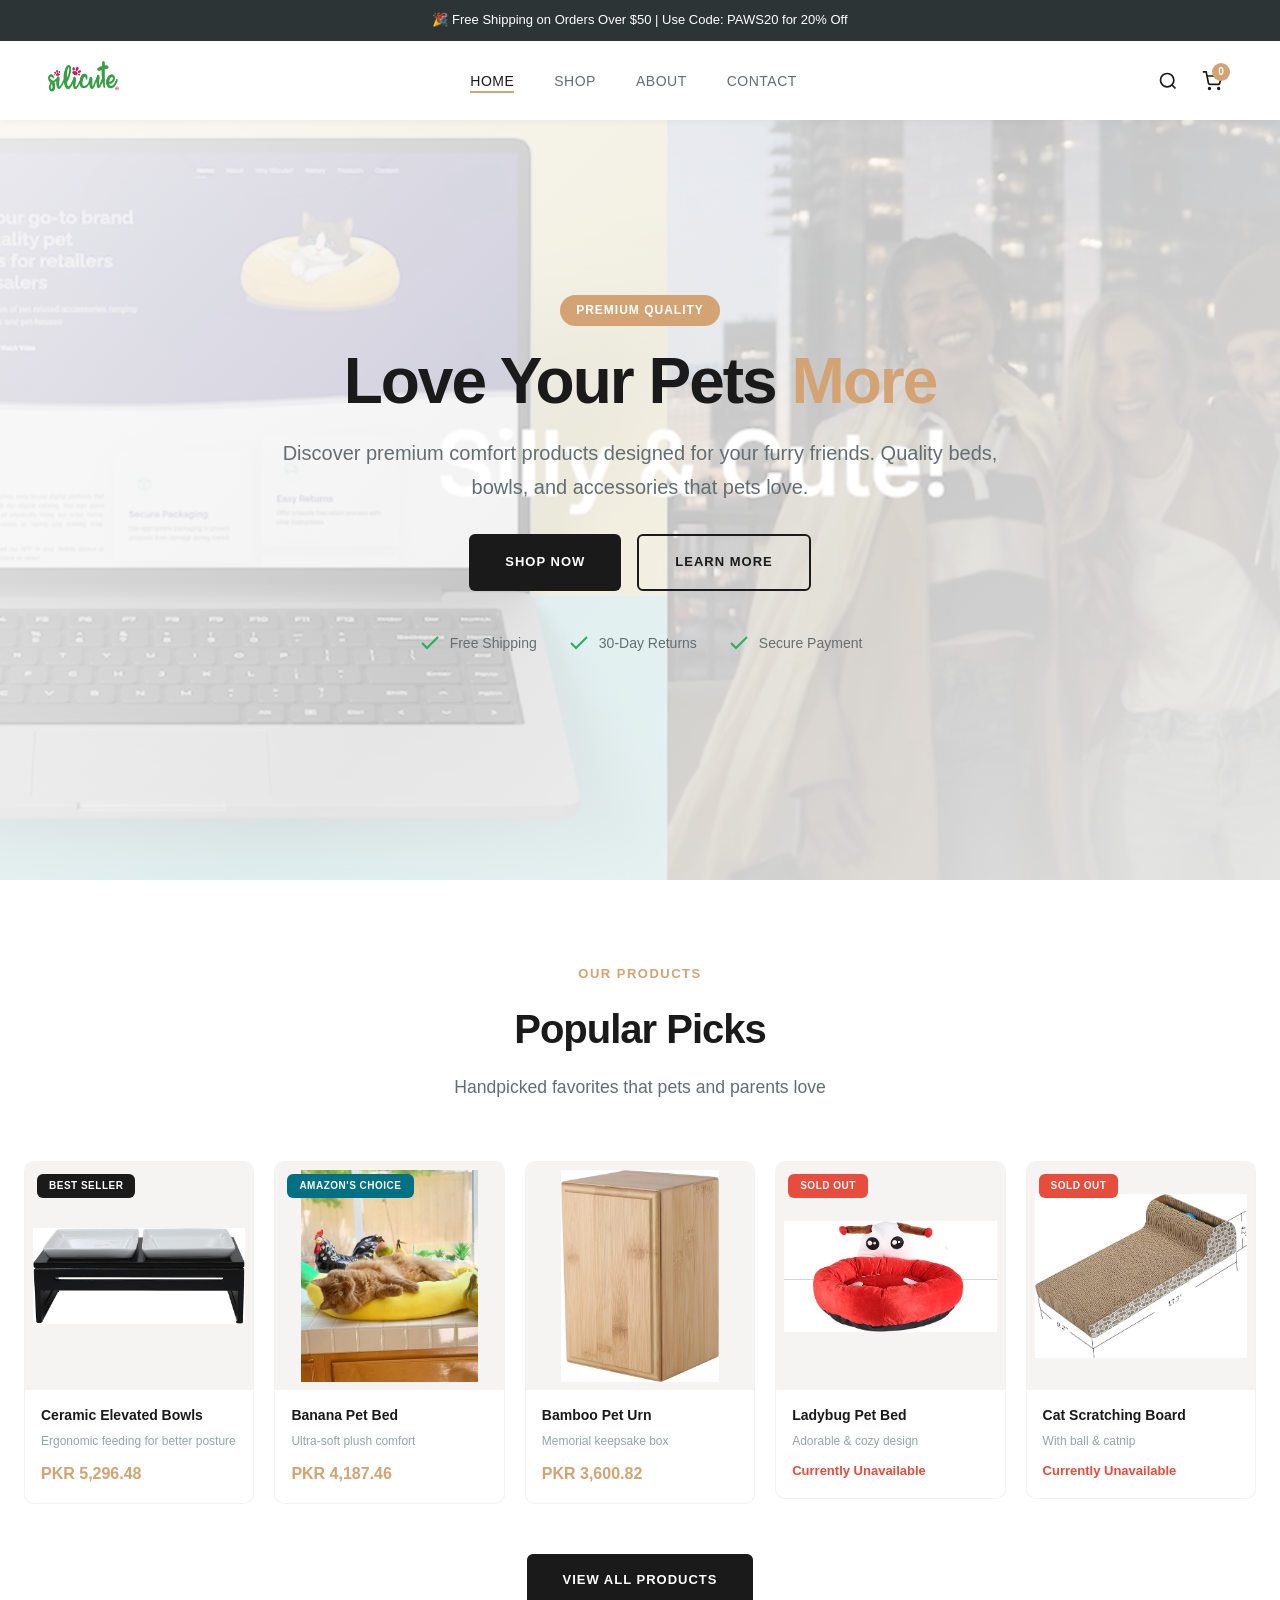
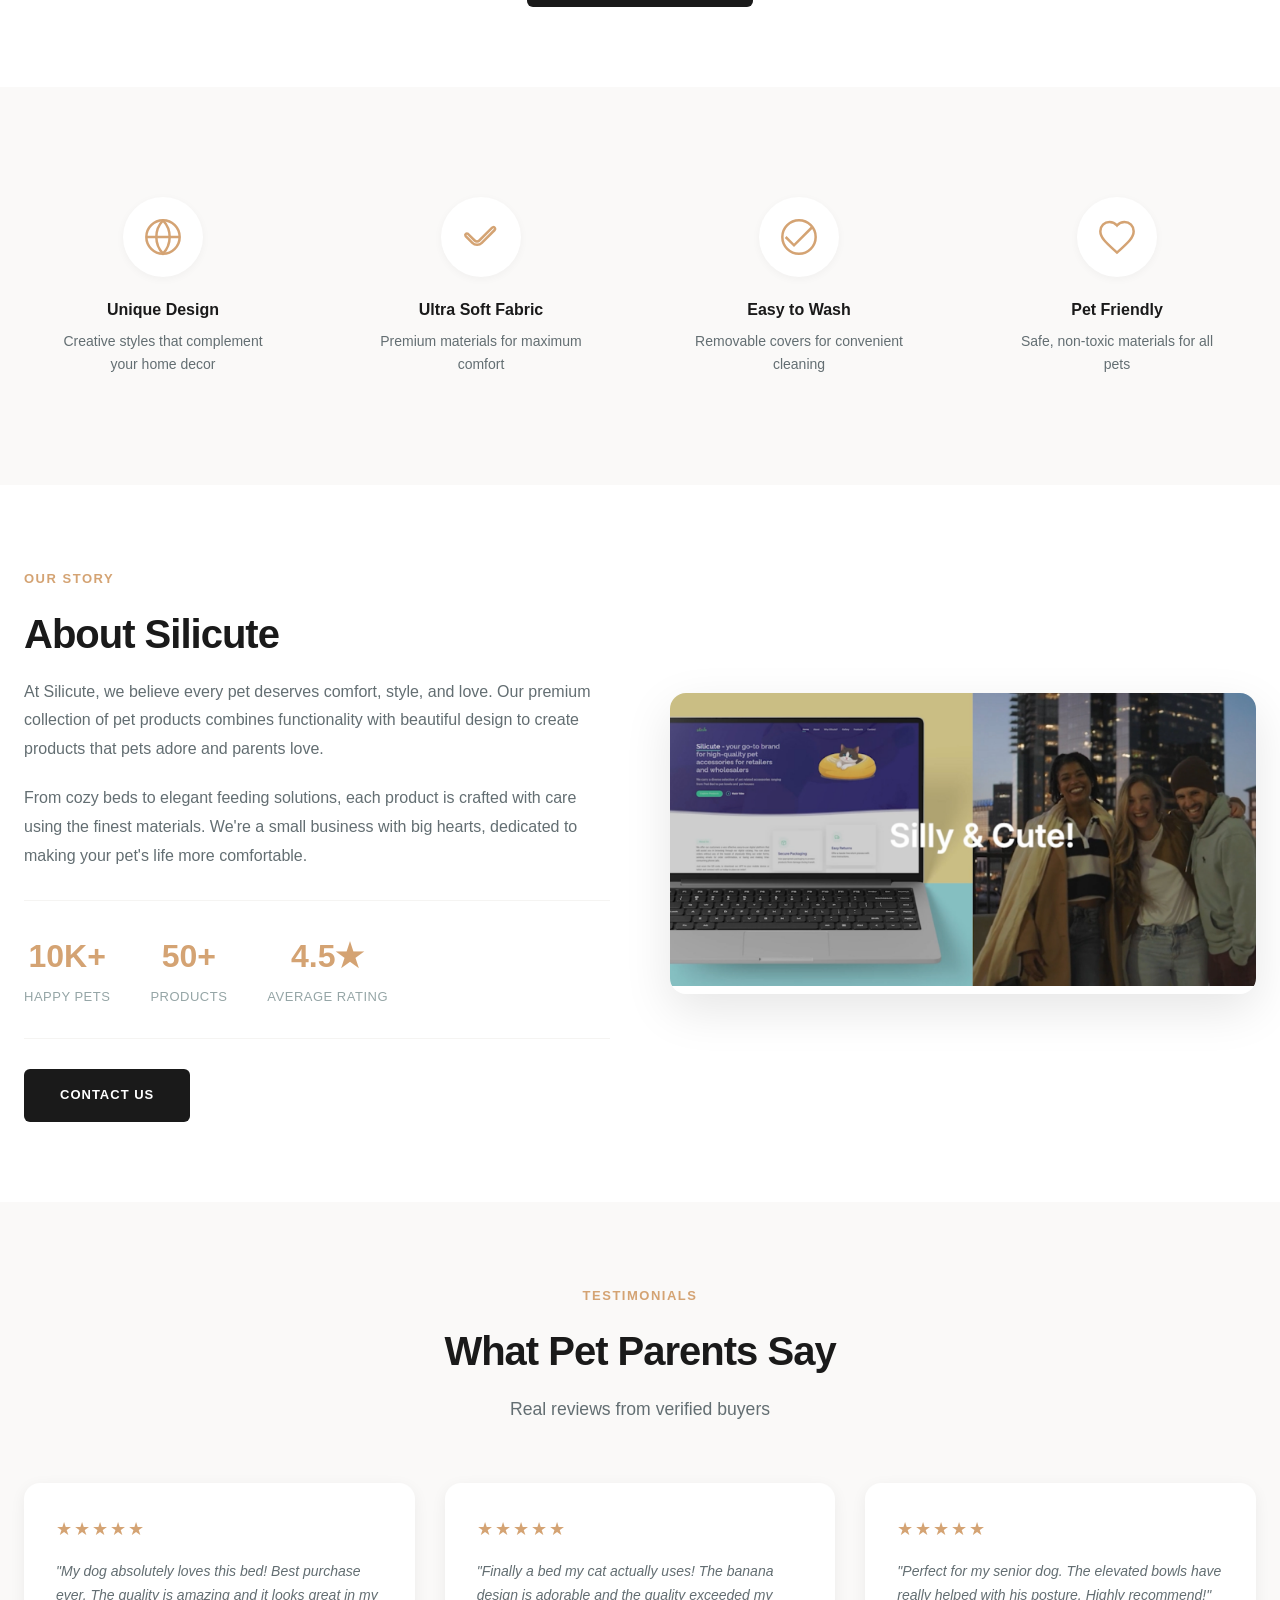
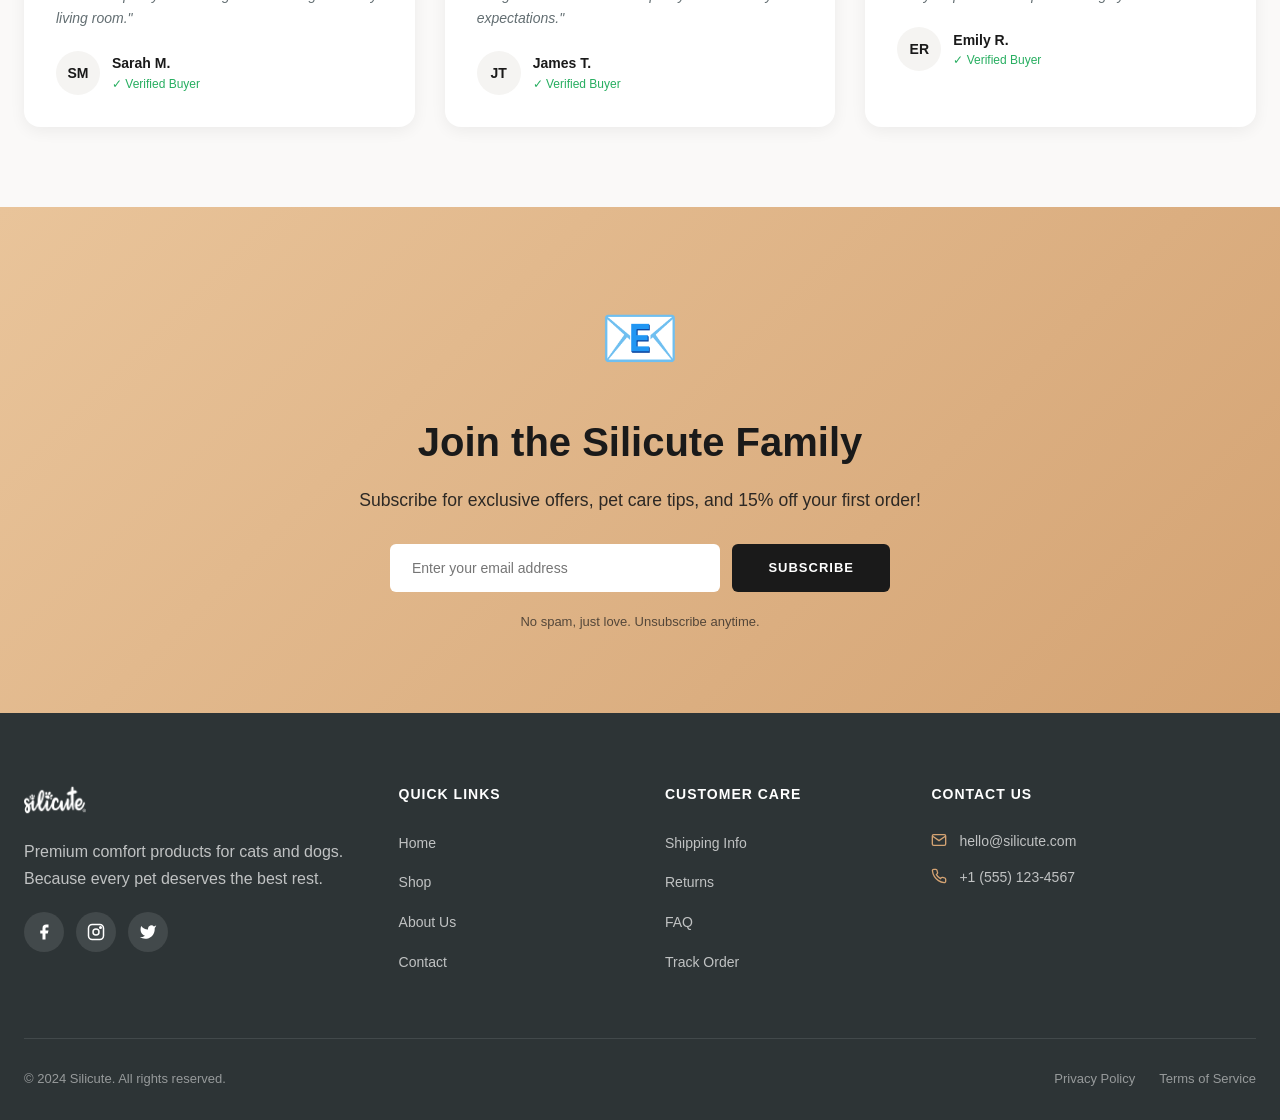
==== commit 412d5b6f: "some change" ====
--- a/index.html
+++ b/index.html
@@ -23,7 +23,6 @@
                 <div class="logo">
                     <a href="index.html">
                         <img src="images/logo.png" alt="Silicute" class="logo-img">
-                        <span class="logo-text">SILICUTE</span>
                     </a>
                 </div>
 
@@ -364,7 +363,6 @@
                 <div class="footer-col">
                     <div class="footer-logo">
                         <img src="images/logo.png" alt="Silicute">
-                        <span class="logo-text">SILICUTE</span>
                     </div>
                     <p class="footer-desc">Premium comfort products for cats and dogs. Because every pet deserves the best rest.</p>
                     <div class="social-links">
--- a/css/style.css
+++ b/css/style.css
@@ -106,19 +106,11 @@
 .logo {
     display: flex;
     align-items: center;
-    gap: 12px;
 }
 
 .logo-img {
     height: 40px;
     width: auto;
-}
-
-.logo-text {
-    font-size: 1.5rem;
-    font-weight: 700;
-    color: var(--accent);
-    letter-spacing: 2px;
 }
 
 .nav-menu {
@@ -756,17 +748,12 @@
 .footer-logo {
     display: flex;
     align-items: center;
-    gap: 12px;
     margin-bottom: 20px;
 }
 
 .footer-logo img {
     height: 35px;
     filter: brightness(0) invert(1);
-}
-
-.footer-logo .logo-text {
-    color: var(--bg-white);
 }
 
 .footer-desc {
